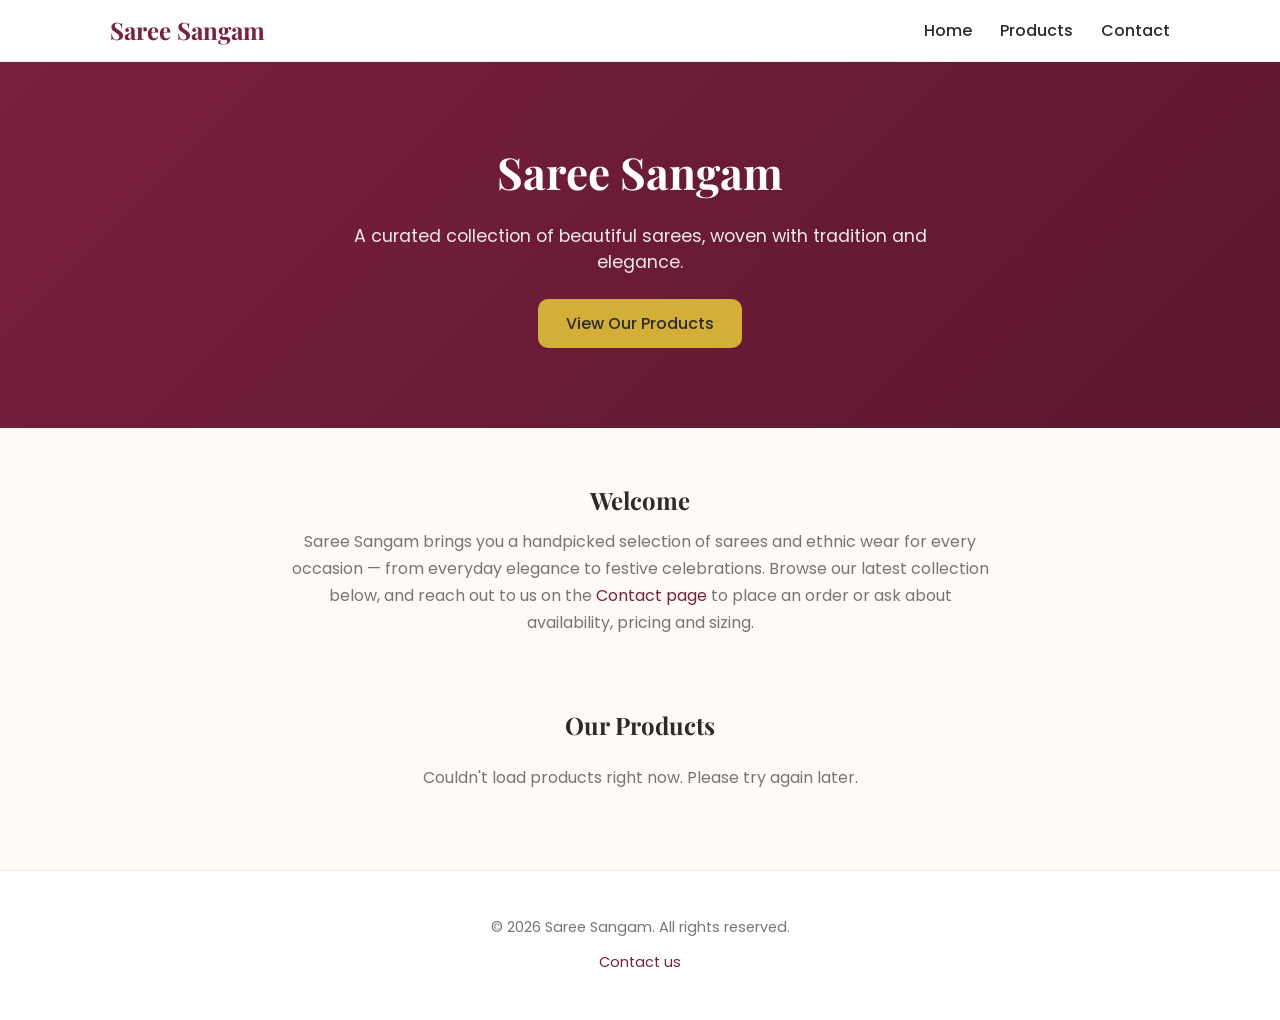
==== index.html @ 9e34e12b "Add files via upload" ====
<!DOCTYPE html>
<html lang="en">
<head>
<meta charset="UTF-8">
<meta name="viewport" content="width=device-width, initial-scale=1.0">
<title>Saree Sangam - Elegant Sarees & Ethnic Wear</title>
<meta name="description" content="Saree Sangam - a curated collection of beautiful sarees and ethnic wear.">
<link rel="preconnect" href="https://fonts.googleapis.com">
<link href="https://fonts.googleapis.com/css2?family=Playfair+Display:wght@600;700&family=Poppins:wght@300;400;500&display=swap" rel="stylesheet">
<link rel="stylesheet" href="css/style.css">
</head>
<body>

<header class="site-header">
  <div class="container header-inner">
    <a href="index.html" class="logo">Saree Sangam</a>
    <nav class="nav">
      <a href="index.html">Home</a>
      <a href="index.html#products">Products</a>
      <a href="contact.html">Contact</a>
    </nav>
  </div>
</header>

<section class="hero">
  <div class="container">
    <h1>Saree Sangam</h1>
    <p>A curated collection of beautiful sarees, woven with tradition and elegance.</p>
    <a href="index.html#products" class="btn">View Our Products</a>
  </div>
</section>

<section class="about container">
  <h2>Welcome</h2>
  <p>
    Saree Sangam brings you a handpicked selection of sarees and ethnic wear for every occasion —
    from everyday elegance to festive celebrations. Browse our latest collection below, and reach
    out to us on the <a href="contact.html">Contact page</a> to place an order or ask about
    availability, pricing and sizing.
  </p>
</section>

<section id="products" class="products container">
  <h2>Our Products</h2>
  <p id="gallery-status" class="gallery-status">Loading products…</p>
  <div id="gallery" class="gallery"></div>
</section>

<footer class="site-footer">
  <div class="container">
    <p>&copy; <span id="year"></span> Saree Sangam. All rights reserved.</p>
    <p><a href="contact.html">Contact us</a></p>
  </div>
</footer>

<script src="js/gallery.js"></script>
<script>document.getElementById('year').textContent = new Date().getFullYear();</script>
</body>
</html>
---- css/style.css ----
:root {
  --clr-primary: #7a1f3d;
  --clr-primary-dark: #5c1730;
  --clr-accent: #d4af37;
  --clr-bg: #fffaf5;
  --clr-text: #2b2b2b;
  --clr-muted: #767676;
  --radius: 10px;
}

* { box-sizing: border-box; }

body {
  margin: 0;
  font-family: 'Poppins', sans-serif;
  color: var(--clr-text);
  background: var(--clr-bg);
}

h1, h2, h3 { font-family: 'Playfair Display', serif; margin: 0 0 0.5em; }

.container {
  max-width: 1100px;
  margin: 0 auto;
  padding: 0 1.25rem;
}

a { color: var(--clr-primary); text-decoration: none; }
a:hover { text-decoration: underline; }

.site-header {
  background: #fff;
  border-bottom: 1px solid #eee;
  position: sticky;
  top: 0;
  z-index: 10;
}

.header-inner {
  display: flex;
  align-items: center;
  justify-content: space-between;
  padding: 0.9rem 1.25rem;
}

.logo {
  font-family: 'Playfair Display', serif;
  font-size: 1.5rem;
  font-weight: 700;
  color: var(--clr-primary);
}
.logo:hover { text-decoration: none; }

.nav a {
  margin-left: 1.5rem;
  color: var(--clr-text);
  font-weight: 500;
}
.nav a:hover { color: var(--clr-primary); text-decoration: none; }

.hero {
  background: linear-gradient(135deg, var(--clr-primary), var(--clr-primary-dark));
  color: #fff;
  text-align: center;
  padding: 5rem 1rem;
}
.hero.small { padding: 3rem 1rem; }
.hero h1 { font-size: 2.75rem; color: #fff; }
.hero p { font-size: 1.1rem; opacity: 0.9; max-width: 600px; margin: 0.75rem auto 1.5rem; }

.btn {
  display: inline-block;
  background: var(--clr-accent);
  color: #2b2b2b;
  padding: 0.75rem 1.75rem;
  border-radius: var(--radius);
  font-weight: 500;
  text-decoration: none;
}
.btn:hover { background: #c49c2c; text-decoration: none; }

.about {
  padding: 3.5rem 1.25rem;
  text-align: center;
}
.about p { max-width: 700px; margin: 0 auto; color: var(--clr-muted); line-height: 1.7; }

.products { padding: 1rem 1.25rem 4rem; }
.products h2 { text-align: center; margin-bottom: 1.5rem; }

.gallery-status { text-align: center; color: var(--clr-muted); }

.gallery {
  display: grid;
  grid-template-columns: repeat(auto-fill, minmax(220px, 1fr));
  gap: 1.5rem;
}

.gallery-item {
  background: #fff;
  border-radius: var(--radius);
  overflow: hidden;
  box-shadow: 0 2px 10px rgba(0,0,0,0.06);
  transition: transform 0.15s ease, box-shadow 0.15s ease;
}
.gallery-item:hover {
  transform: translateY(-4px);
  box-shadow: 0 8px 20px rgba(0,0,0,0.12);
}

.gallery-item img {
  width: 100%;
  height: 260px;
  object-fit: cover;
  display: block;
}

.gallery-item .caption {
  padding: 0.75rem 1rem;
  font-size: 0.95rem;
  color: var(--clr-text);
  text-align: center;
}

.contact-info { padding: 3rem 1.25rem 4rem; }

.contact-grid {
  display: grid;
  grid-template-columns: repeat(auto-fit, minmax(220px, 1fr));
  gap: 1.5rem;
  margin-bottom: 2rem;
}

.contact-card {
  background: #fff;
  border-radius: var(--radius);
  padding: 1.5rem;
  text-align: center;
  box-shadow: 0 2px 10px rgba(0,0,0,0.06);
}

.contact-note {
  text-align: center;
  color: var(--clr-muted);
  font-size: 0.9rem;
}

.site-footer {
  background: #fff;
  border-top: 1px solid #eee;
  text-align: center;
  padding: 2rem 1.25rem;
  color: var(--clr-muted);
  font-size: 0.9rem;
}
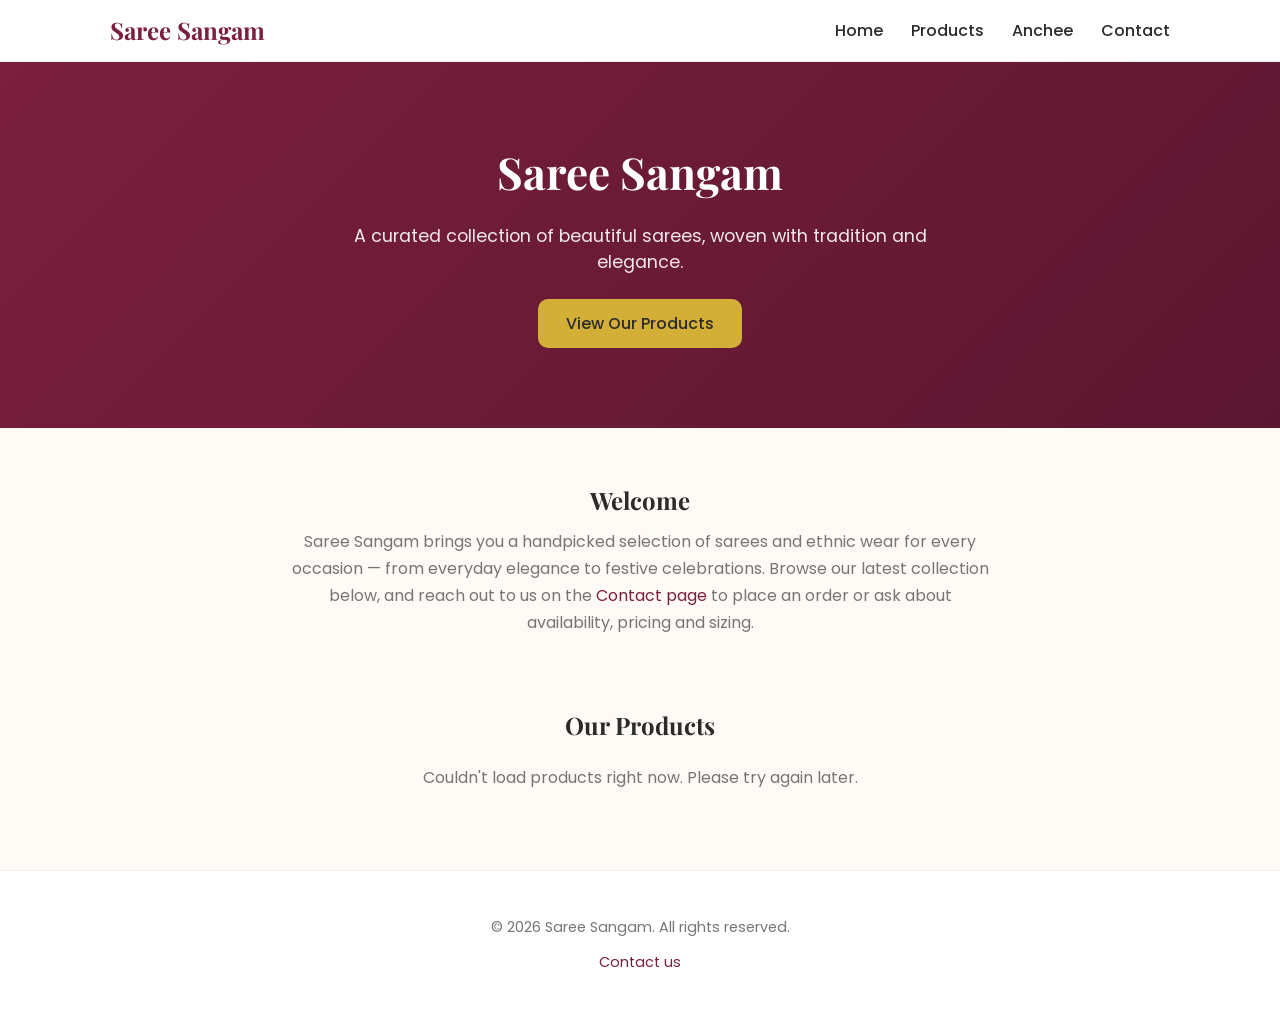
==== commit 4824bf66: "Add Anchee kurtis sub page with category, size filters and image lightbox Co-Authored-By: Claude Son" ====
--- a/index.html
+++ b/index.html
@@ -17,6 +17,7 @@
     <nav class="nav">
       <a href="index.html">Home</a>
       <a href="index.html#products">Products</a>
+      <a href="anchee/index.html">Anchee</a>
       <a href="contact.html">Contact</a>
     </nav>
   </div>
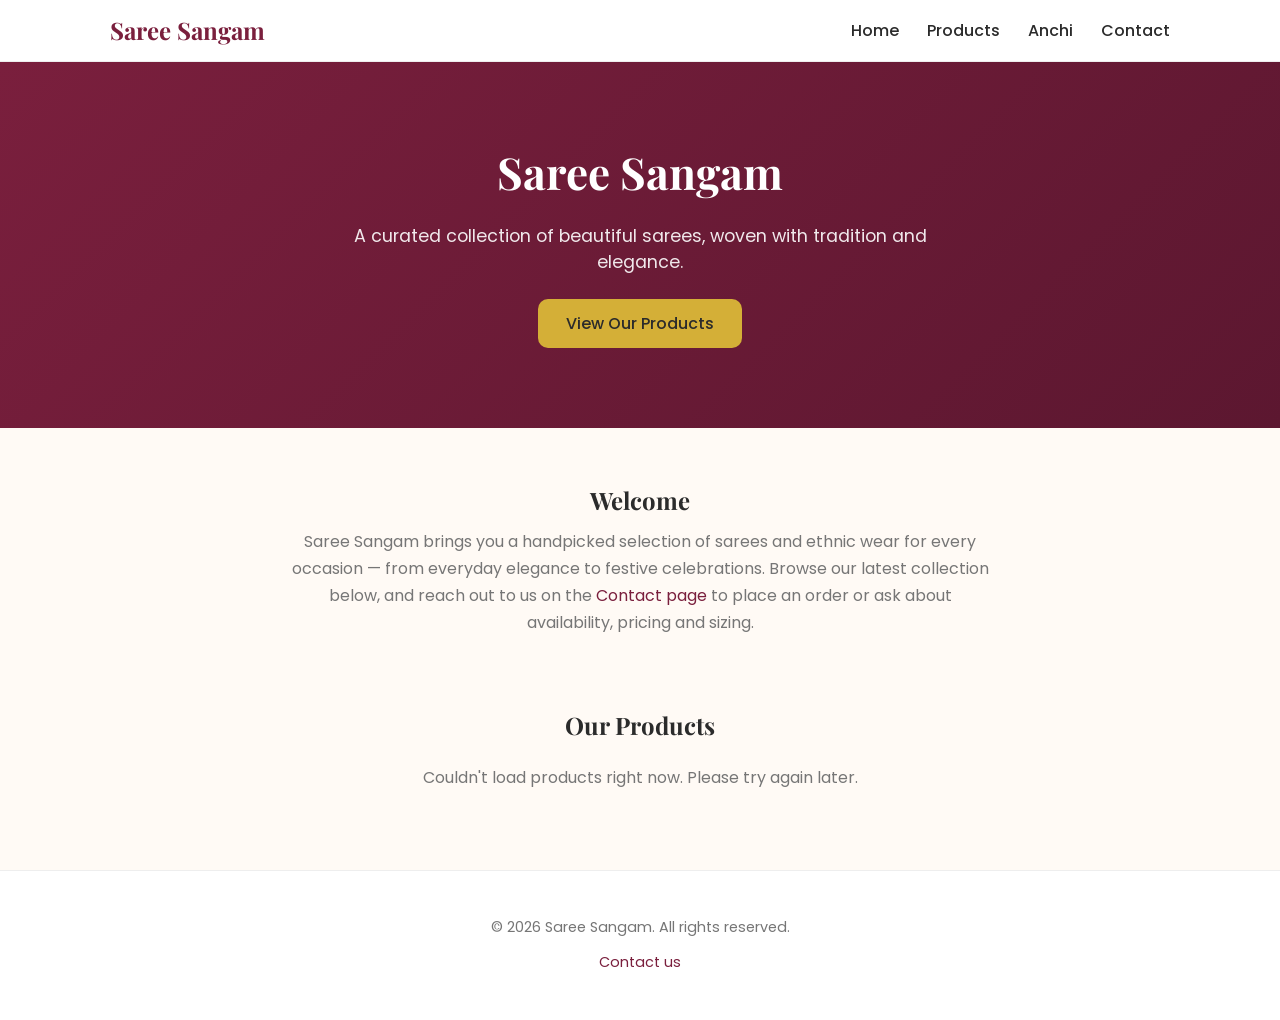
==== commit 84bbaf73: "Rename Anchee to Anchi and add product upload README Co-Authored-By: Claude Sonnet 5.5 <noreply@anth" ====
--- a/index.html
+++ b/index.html
@@ -17,7 +17,7 @@
     <nav class="nav">
       <a href="index.html">Home</a>
       <a href="index.html#products">Products</a>
-      <a href="anchee/index.html">Anchee</a>
+      <a href="anchi/index.html">Anchi</a>
       <a href="contact.html">Contact</a>
     </nav>
   </div>
